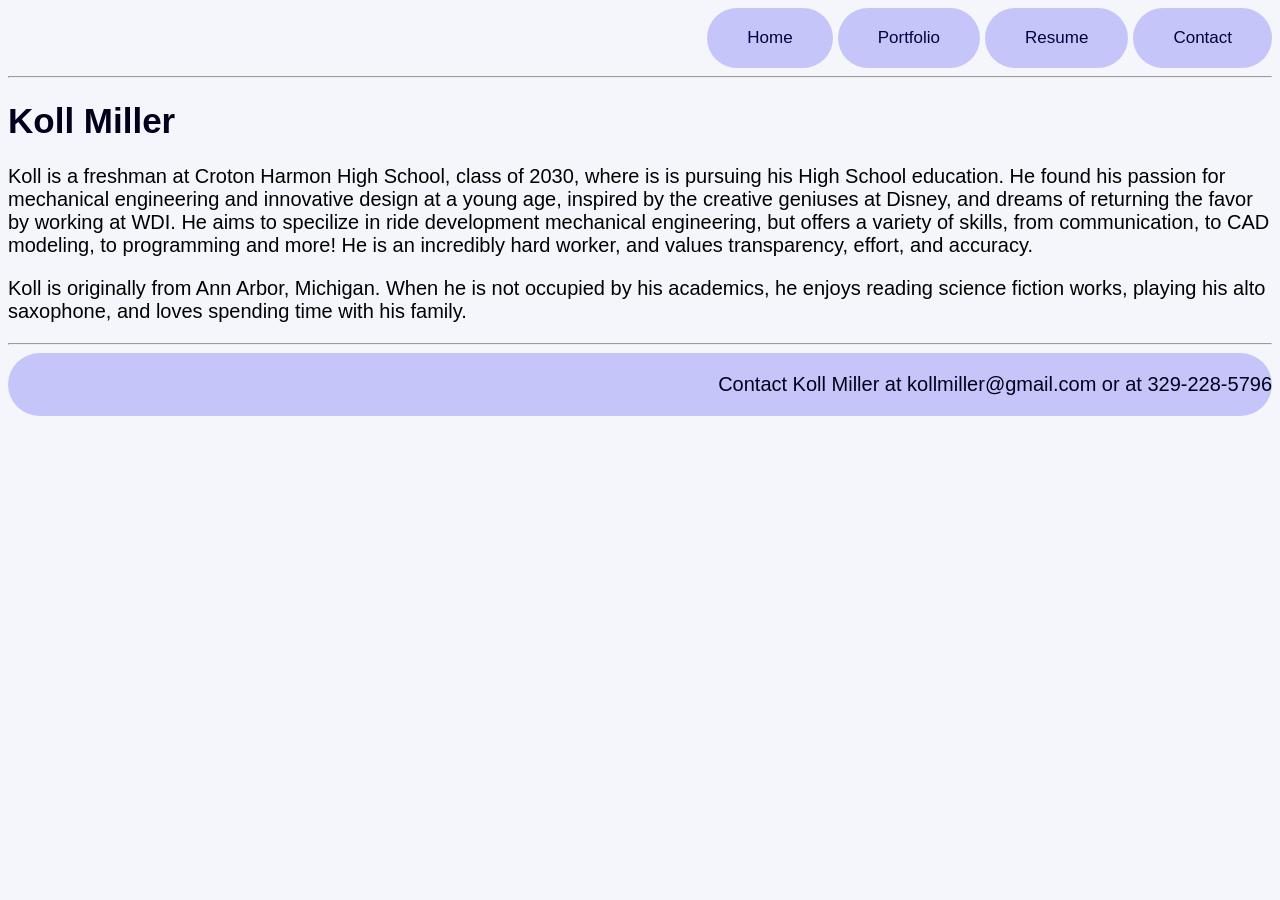
==== index.html @ 0f29347b "update" ====
<!DOCTYPE html>
<html lang="english">
    <header>
        <div class="button-row">
  <button ><a style= "color: rgb(1, 2, 65); text-decoration: none;" href="index.html">Home</a></button>
  <button ><a style="text-decoration: none; color: rgb(1, 2, 65);" href="portfolio.html">Portfolio</a></button>
  <button ><a style="text-decoration: none; color: rgb(1, 2, 65);" href="resume.html">Resume</a></button>
<button ><a style="text-decoration: none;color: rgb(1, 2, 65);" href="contacts.html">Contact</a></button>
</div> 
</header>
<hr>
<head>
    <meta charset="UTF-8">
    <meta name="viewport" content="width=device-width, initial-scale=1.0">
    <link rel="stylesheet" href="style.css">
    <title>Home</title>
</head>
<body>
    <h1>Koll Miller</h1>
    <p>Koll is a freshman at Croton Harmon High School, class of 2030, where is is pursuing his High School education.
         He found his passion for mechanical engineering and innovative design at a young age, inspired by the creative
          geniuses at Disney, and dreams of returning the favor by working at WDI. He aims to specilize in ride 
          development mechanical engineering, but offers a variety of skills, from communication, to CAD modeling,
           to programming and more! He is an incredibly hard worker, and values transparency, effort, and accuracy.</p>
<p>Koll is originally from Ann Arbor, Michigan. When he is not occupied by his academics, he enjoys reading science 
    fiction works, playing his alto saxophone, and loves spending time with his family.</p>
    <p></p>
        </body>
        <hr>
        <div class="scrolling-bar">
    <div class="scrolling-text">
        <p>Contact Koll Miller at kollmiller@gmail.com or at 329-228-5796</p>
</div>
</div>
</html>
---- style.css ----
html {
    font-family: 'Franklin Gothic Medium', 'Arial Narrow', Arial, sans-serif;
background-color: #f5f6fc;}
div {text-align: right; font-size: large;}
button {border-radius: 50px;color:rgb(1, 2, 65);border: none;
    background-color: #c6c5fa;font-size: 17px;padding: 20px 40px;}
h1 {color: rgb(0, 0, 29); text-spacing-trim: 20px; font-size: 35px;}
p {font-size: 20px;}
a {text-decoration: none;border-radius: 50px; color: rgb(0, 0, 29);}
a:hover {background-color: #c6c5fa; padding: 20px 40px;}
.scrolling-bar {
  width: 100%;
  overflow: hidden;
  background-color: #c6c5fa;
  border-radius: 50px;
  color: rgb(0, 0, 29);
  font-size: 20px;
}
.scrolling-text {
  white-space: nowrap;
  animation: scroll-text 15s linear infinite;
}
@keyframes scroll-text {
  0% { transform: translateX(100%); }
  100% { transform: translateX(-100%); }
}
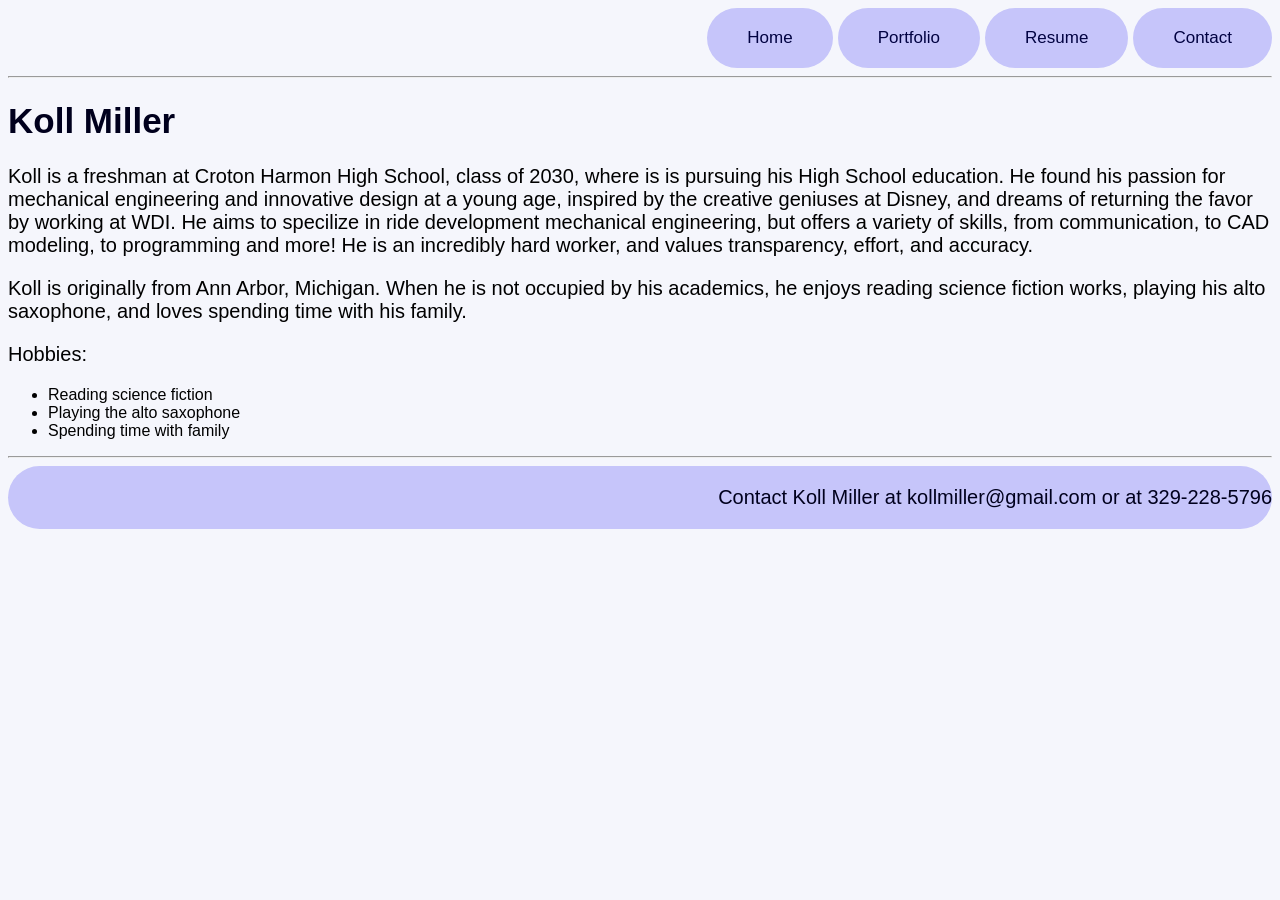
==== commit b305404b: "update" ====
--- a/index.html
+++ b/index.html
@@ -24,12 +24,17 @@
            to programming and more! He is an incredibly hard worker, and values transparency, effort, and accuracy.</p>
 <p>Koll is originally from Ann Arbor, Michigan. When he is not occupied by his academics, he enjoys reading science 
     fiction works, playing his alto saxophone, and loves spending time with his family.</p>
-    <p></p>
-        </body>
-        <hr>
-        <div class="scrolling-bar">
-    <div class="scrolling-text">
-        <p>Contact Koll Miller at kollmiller@gmail.com or at 329-228-5796</p>
-</div>
-</div>
+    <p>Hobbies:</p>
+    <ul>
+        <li>Reading science fiction</li>
+        <li>Playing the alto saxophone</li>
+        <li>Spending time with family</li>
+    </ul>
+</body>
+<hr>
+    <div class="scrolling-bar">
+        <div class="scrolling-text">
+            <p>Contact Koll Miller at kollmiller@gmail.com or at 329-228-5796</p>
+        </div>
+    </div>
 </html>
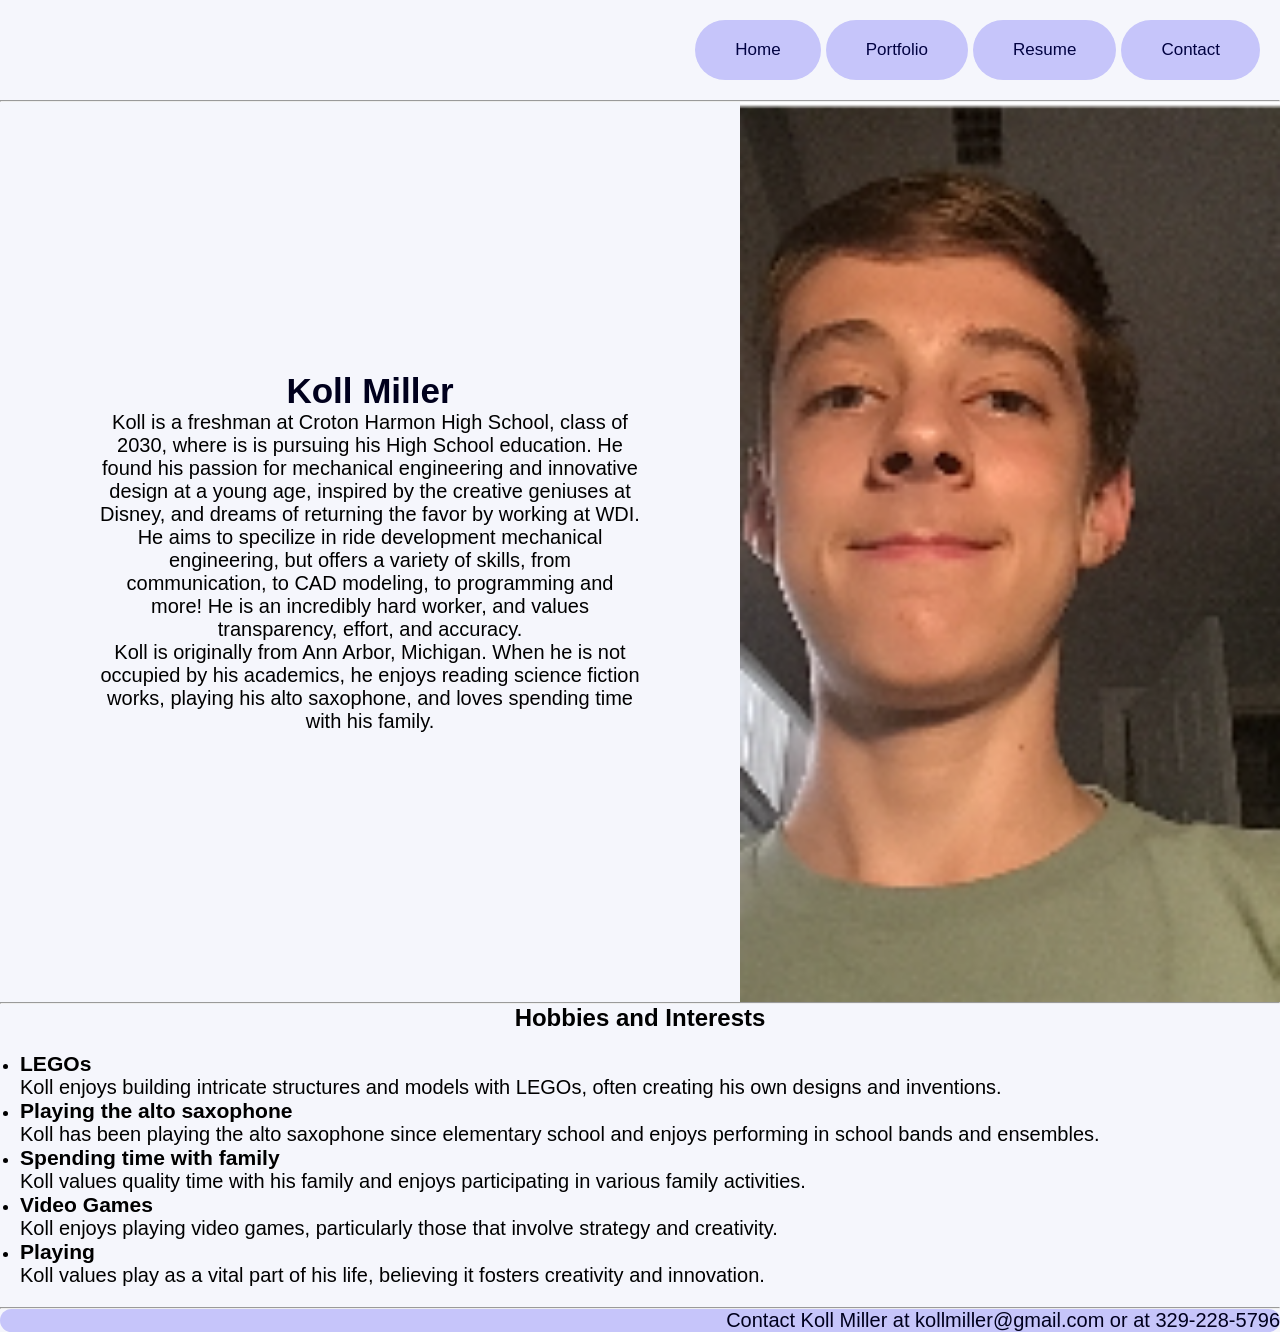
==== commit 1e51cd10: "update" ====
--- a/index.html
+++ b/index.html
@@ -1,7 +1,7 @@
 <!DOCTYPE html>
 <html lang="english">
     <header>
-        <div class="button-row">
+        <div class="button-row" style="padding: 20px;">
   <button ><a style= "color: rgb(1, 2, 65); text-decoration: none;" href="index.html">Home</a></button>
   <button ><a style="text-decoration: none; color: rgb(1, 2, 65);" href="portfolio.html">Portfolio</a></button>
   <button ><a style="text-decoration: none; color: rgb(1, 2, 65);" href="resume.html">Resume</a></button>
@@ -16,20 +16,100 @@
     <title>Home</title>
 </head>
 <body>
-    <h1>Koll Miller</h1>
-    <p>Koll is a freshman at Croton Harmon High School, class of 2030, where is is pursuing his High School education.
-         He found his passion for mechanical engineering and innovative design at a young age, inspired by the creative
-          geniuses at Disney, and dreams of returning the favor by working at WDI. He aims to specilize in ride 
-          development mechanical engineering, but offers a variety of skills, from communication, to CAD modeling,
-           to programming and more! He is an incredibly hard worker, and values transparency, effort, and accuracy.</p>
-<p>Koll is originally from Ann Arbor, Michigan. When he is not occupied by his academics, he enjoys reading science 
+
+ <style>
+        * {
+            margin: 0;
+            padding: 0;
+            box-sizing: border-box;
+        }
+        .split-container {
+            display: flex;
+            width: 100%;
+            height: 100vh; 
+        }
+        .text-half {
+            flex: 1;
+            display: flex;
+            flex-direction: column;
+            justify-content: center;
+            align-items: center;
+            padding: 40px; 
+            background-color: #f5f6fc; 
+        }
+        .image-half {
+            flex: 1;
+        }
+        .image-half img {
+            width: 100%;
+            height: 100%;
+            object-fit: cover;
+            border: none;
+            display: block;
+        }
+        @media (max-width: 768px) {
+            .split-container {
+                flex-direction: column;
+                height: auto;
+            }
+            .image-half {
+                height: 50vh;
+            }
+        }
+
+    </style>
+</head>
+<body>
+
+    <div class="split-container">
+
+        <div class="text-half" style ="text-align: center; padding: 100px;">
+            <h1>Koll Miller</h1>
+            <p>Koll is a freshman at Croton Harmon High School, class of 2030, where is is pursuing his High School education.
+     He found his passion for mechanical engineering and innovative design at a young age, inspired by the creative
+      geniuses at Disney, and dreams of returning the favor by working at WDI. He aims to specilize in ride
+      development mechanical engineering, but offers a variety of skills, from communication, to CAD modeling,
+     to programming and more! He is an incredibly hard worker, and values transparency, effort, and accuracy.</p>
+<p>Koll is originally from Ann Arbor, Michigan. When he is not occupied by his academics, he enjoys reading science
     fiction works, playing his alto saxophone, and loves spending time with his family.</p>
-    <p>Hobbies:</p>
+
+        </div>
+
+    
+        <div class="image-half">
+            <img src="./media/Screenshot 2026-07-16 104221.png" alt="Koll Miller">
+        </div>
+</div>
+<hr>
+    <h2 style="text-align: center;">Hobbies and Interests</h2>
+    <div style="padding: 20px; text-align: left;">
     <ul>
-        <li>Reading science fiction</li>
-        <li>Playing the alto saxophone</li>
-        <li>Spending time with family</li>
+        <li>
+            <h3>LEGOs</h3>
+            <p>Koll enjoys building intricate structures and models with LEGOs, often creating his 
+                own designs and inventions.</p>
+        </li>
+        <li>
+            <h3>Playing the alto saxophone</h3>
+            <p>Koll has been playing the alto saxophone since elementary school and enjoys performing in 
+                school bands and ensembles.</p>
+        </li>
+        <li>
+            <h3>Spending time with family</h3>
+            <p>Koll values quality time with his family and enjoys participating in various family 
+                activities.</p>
+        </li>
+        <li>
+            <h3>Video Games</h3>
+            <p>Koll enjoys playing video games, particularly those that involve strategy and creativity.</p>
+        </li>
+        <li>
+            <h3>Playing</h3>
+            <p>Koll values play as a vital part of his life, believing it fosters creativity and 
+                innovation.</p>
+        </li>
     </ul>
+    </div>
 </body>
 <hr>
     <div class="scrolling-bar">
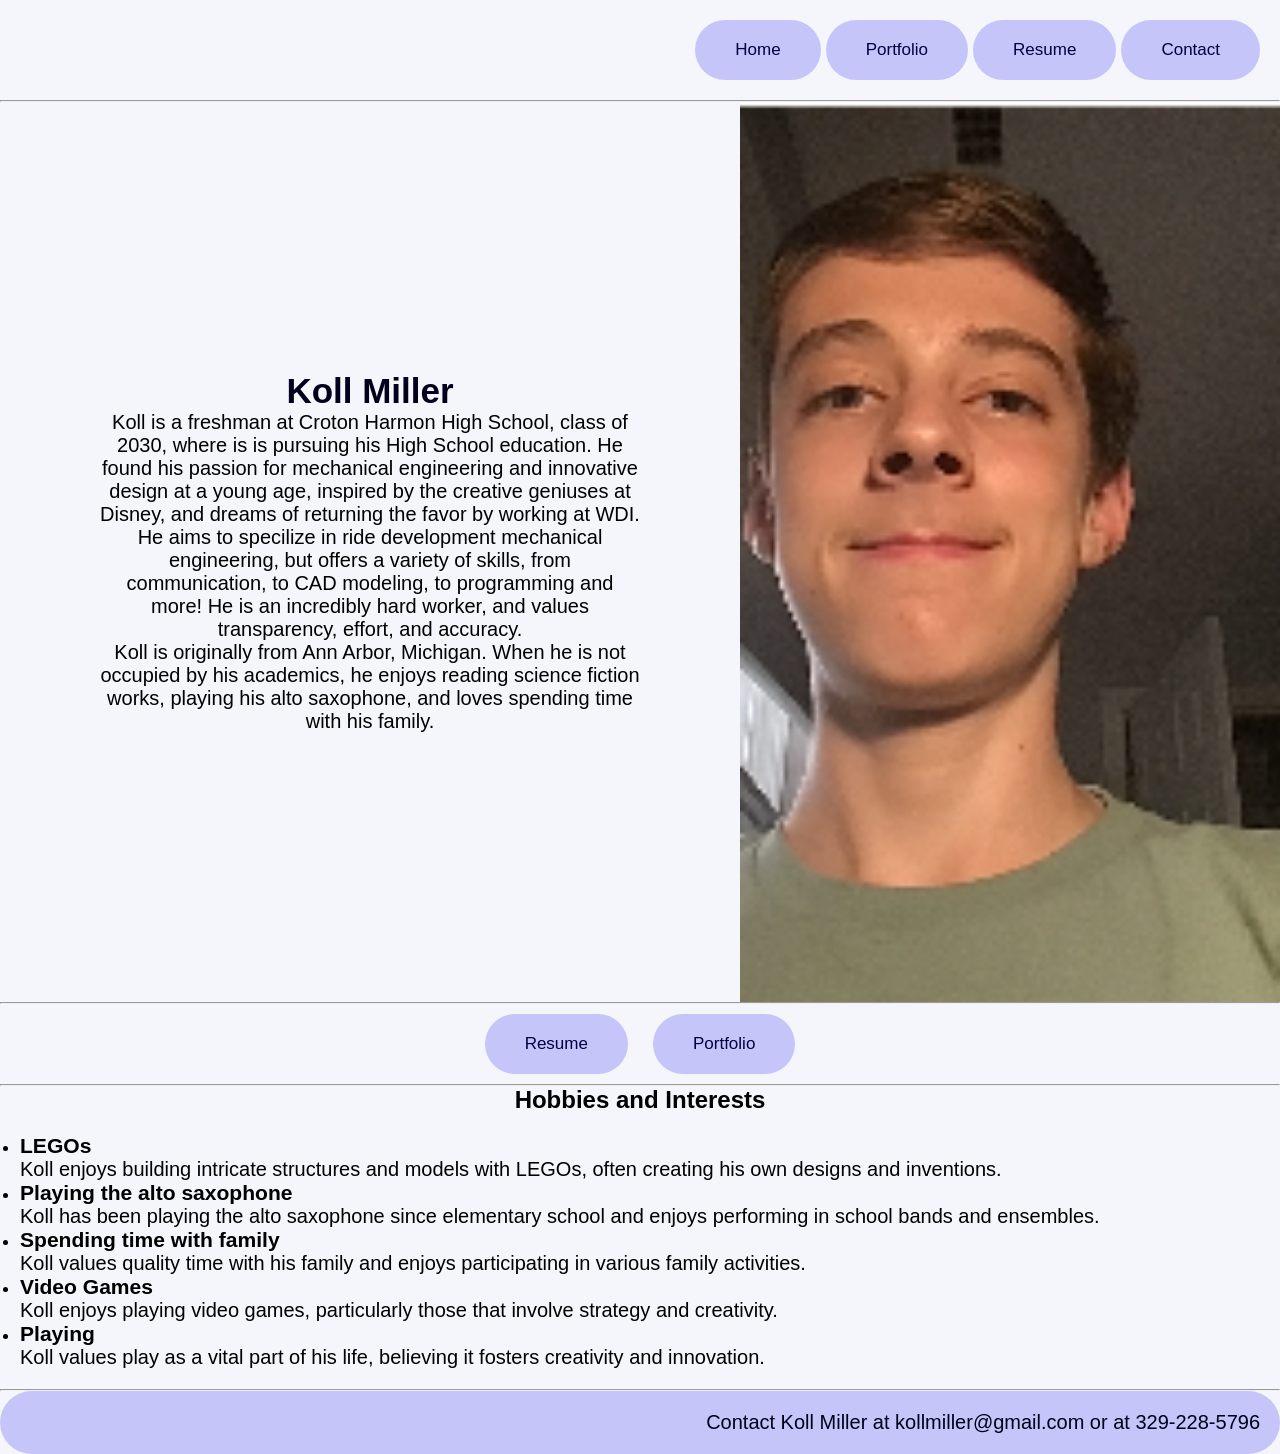
==== commit 9e1e84d5: "update" ====
--- a/index.html
+++ b/index.html
@@ -81,6 +81,12 @@
         </div>
 </div>
 <hr>
+<div style="text-align: center;">
+    <button style="margin: 10px;"><a style="text-decoration: none; color: rgb(1, 2, 65);" href="resume.html">Resume</a></button>
+    <button style="margin: 10px;"><a style="text-decoration: none; color: rgb(1, 2, 65);" href="portfolio.html">Portfolio</a></button>
+</div>
+
+<hr>
     <h2 style="text-align: center;">Hobbies and Interests</h2>
     <div style="padding: 20px; text-align: left;">
     <ul>
@@ -112,7 +118,7 @@
     </div>
 </body>
 <hr>
-    <div class="scrolling-bar">
+    <div class="scrolling-bar" style="padding: 20px;">
         <div class="scrolling-text">
             <p>Contact Koll Miller at kollmiller@gmail.com or at 329-228-5796</p>
         </div>
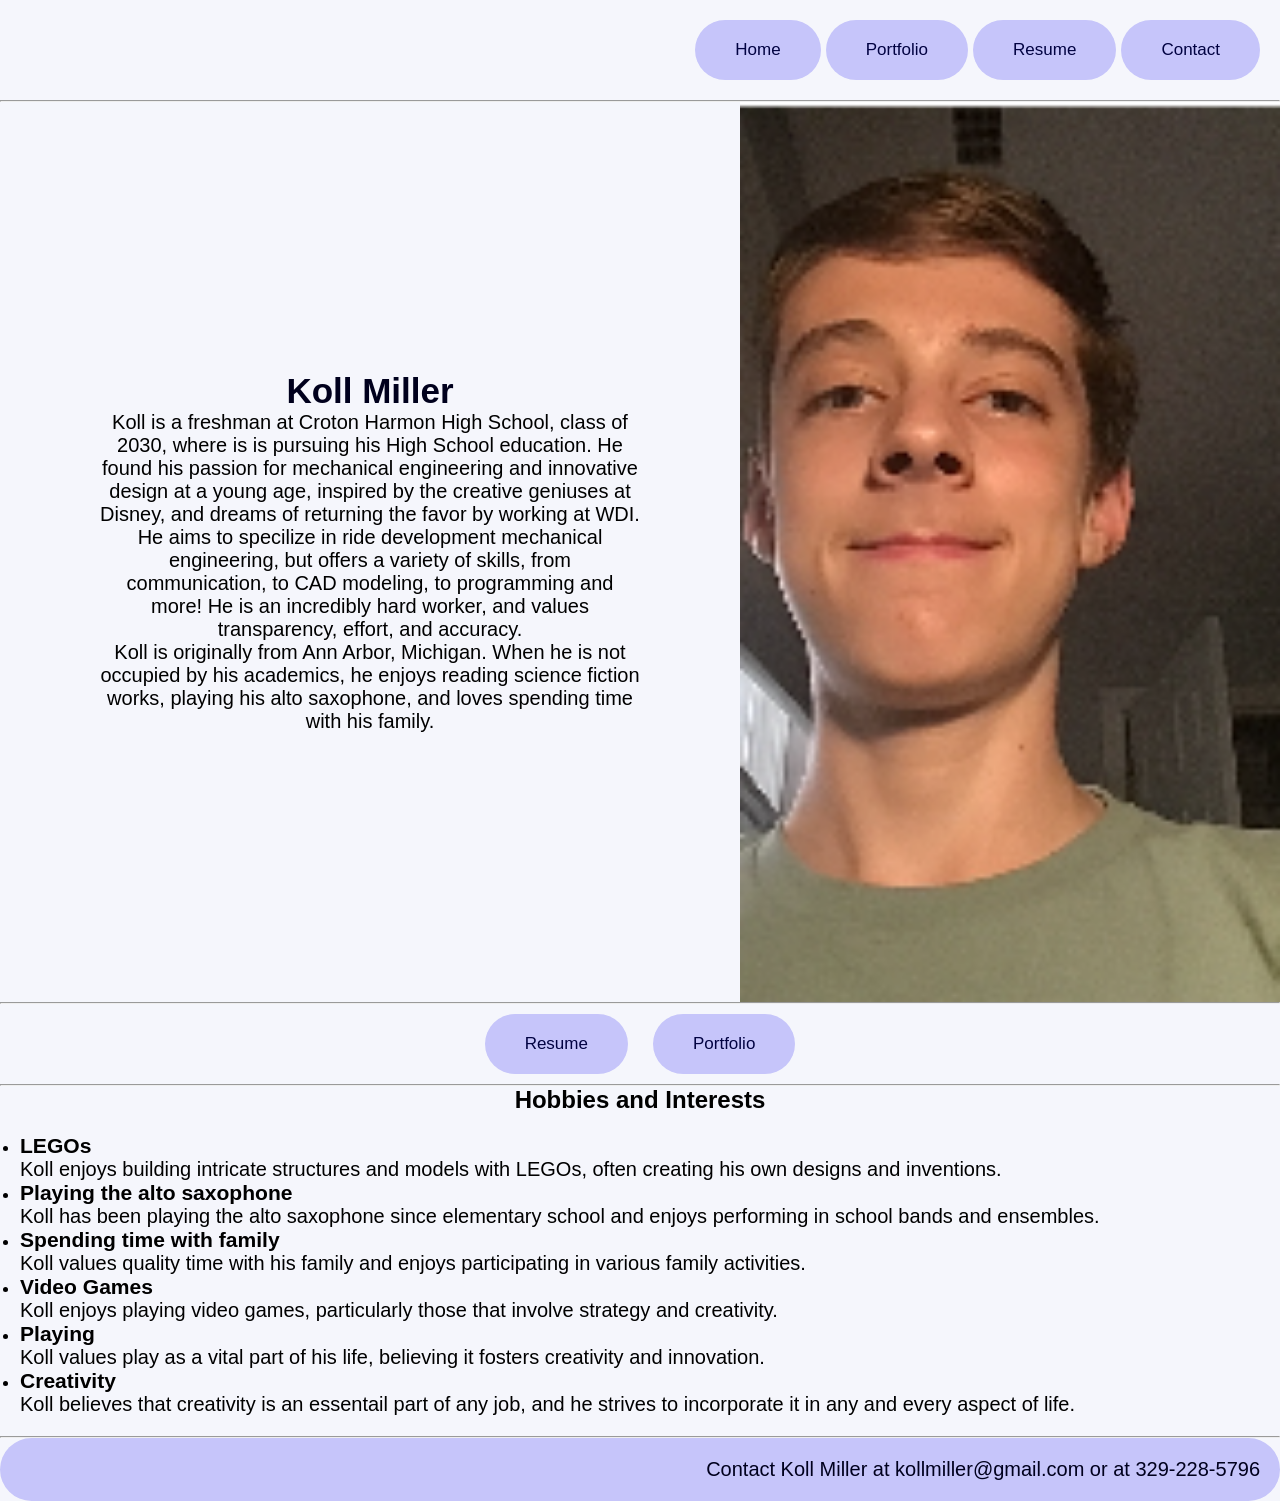
==== commit 035c7202: "updates" ====
--- a/index.html
+++ b/index.html
@@ -114,6 +114,11 @@
             <p>Koll values play as a vital part of his life, believing it fosters creativity and 
                 innovation.</p>
         </li>
+        <li>
+            <h3>Creativity</h3>
+            <p>Koll believes that creativity is an essentail part of any job, and he strives to incorporate
+                 it in any and every aspect of life.</p>
+        </li>
     </ul>
     </div>
 </body>
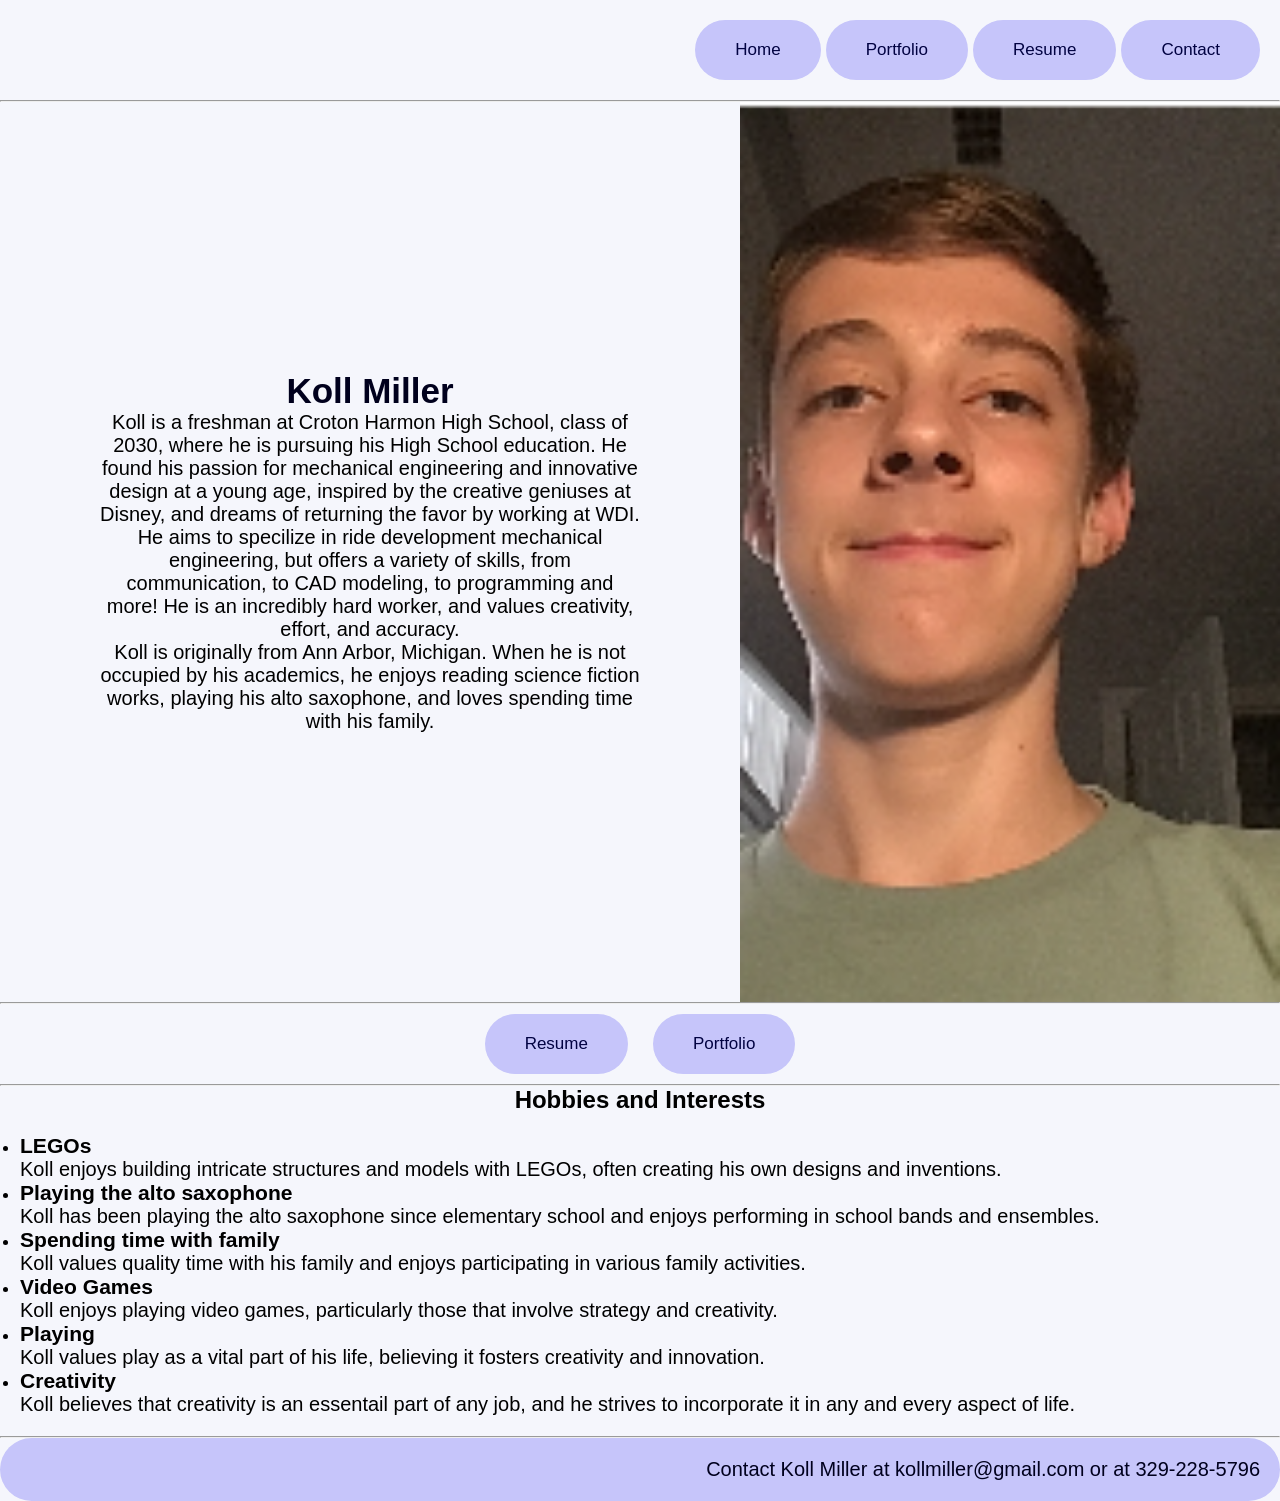
==== commit 302e11ef: "update" ====
--- a/index.html
+++ b/index.html
@@ -65,11 +65,11 @@
 
         <div class="text-half" style ="text-align: center; padding: 100px;">
             <h1>Koll Miller</h1>
-            <p>Koll is a freshman at Croton Harmon High School, class of 2030, where is is pursuing his High School education.
+            <p>Koll is a freshman at Croton Harmon High School, class of 2030, where he is pursuing his High School education.
      He found his passion for mechanical engineering and innovative design at a young age, inspired by the creative
       geniuses at Disney, and dreams of returning the favor by working at WDI. He aims to specilize in ride
       development mechanical engineering, but offers a variety of skills, from communication, to CAD modeling,
-     to programming and more! He is an incredibly hard worker, and values transparency, effort, and accuracy.</p>
+     to programming and more! He is an incredibly hard worker, and values creativity, effort, and accuracy.</p>
 <p>Koll is originally from Ann Arbor, Michigan. When he is not occupied by his academics, he enjoys reading science
     fiction works, playing his alto saxophone, and loves spending time with his family.</p>
 
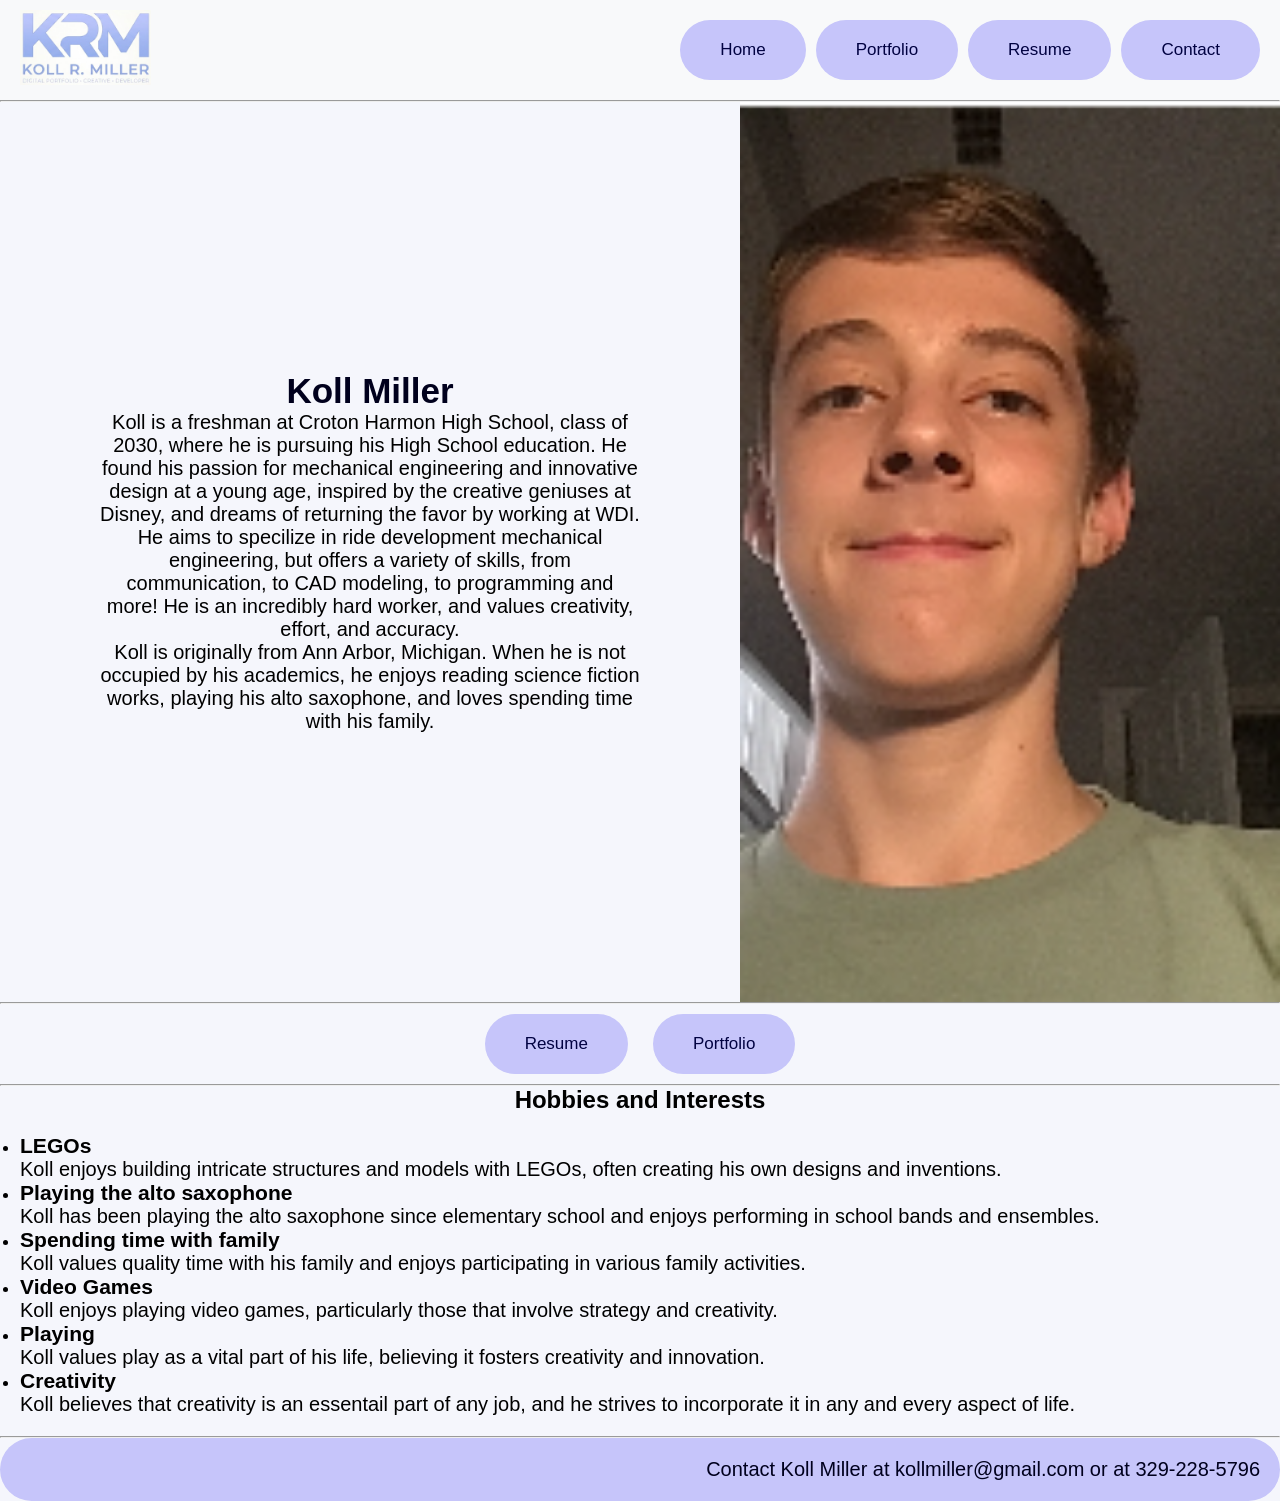
==== commit efff1635: "update" ====
--- a/index.html
+++ b/index.html
@@ -1,13 +1,30 @@
+
 <!DOCTYPE html>
-<html lang="english">
-    <header>
-        <div class="button-row" style="padding: 20px;">
-  <button ><a style= "color: rgb(1, 2, 65); text-decoration: none;" href="index.html">Home</a></button>
+<html lang="en">
+<head>
+    <style>
+        .header-container {
+            display: flex;
+            justify-content: space-between;
+            align-items: center;
+            padding: 10px 20px;
+            background-color: #f8f9fa;
+        }
+        .logo img { height: 75px; }
+        .button-group { display: flex; gap: 10px; }
+    </style>
+</head>
+<body>
+    <header class="header-container">
+        <div class="logo"><img src="./media/Screenshot 2026-07-22 110419.png" alt="Logo"></div>
+        <div class="button-group">
+            <button ><a style= "color: rgb(1, 2, 65); text-decoration: none;" href="index.html">Home</a></button>
   <button ><a style="text-decoration: none; color: rgb(1, 2, 65);" href="portfolio.html">Portfolio</a></button>
   <button ><a style="text-decoration: none; color: rgb(1, 2, 65);" href="resume.html">Resume</a></button>
 <button ><a style="text-decoration: none;color: rgb(1, 2, 65);" href="contacts.html">Contact</a></button>
-</div> 
-</header>
+        </div>
+    </header>
+</body>
 <hr>
 <head>
     <meta charset="UTF-8">
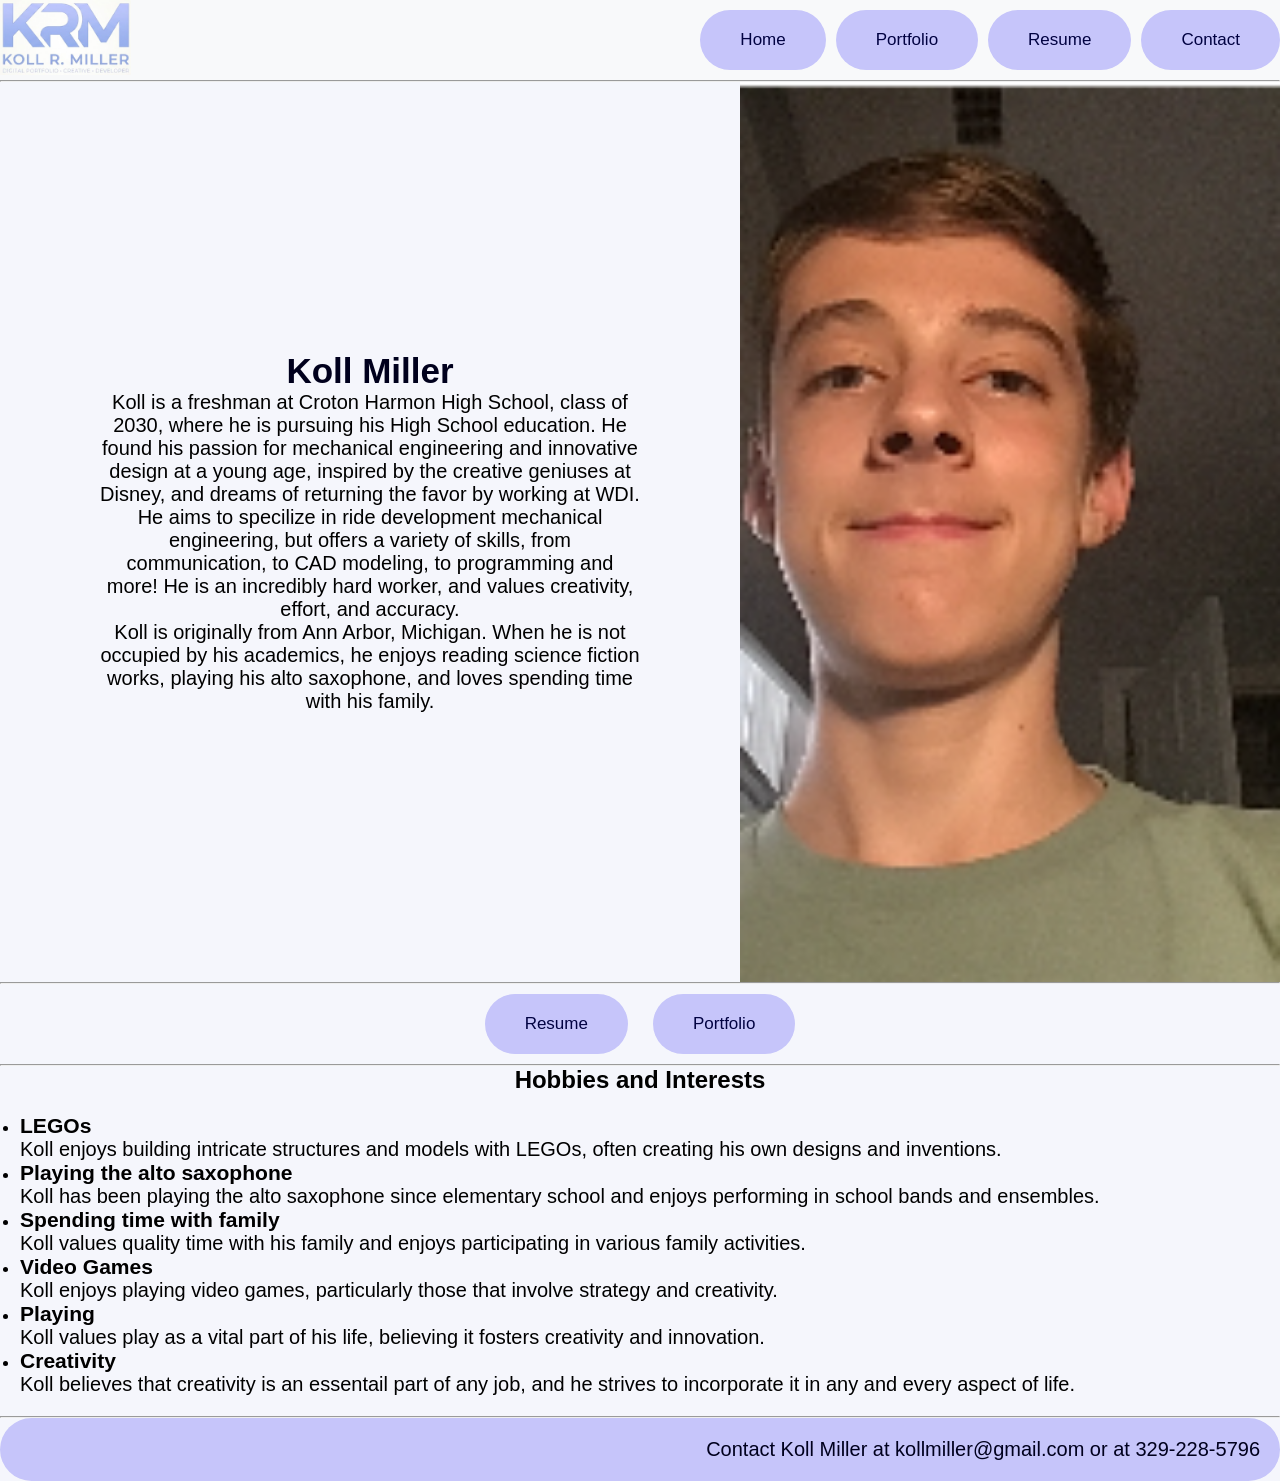
==== commit b530c3b2: "update" ====
--- a/index.html
+++ b/index.html
@@ -7,7 +7,6 @@
             display: flex;
             justify-content: space-between;
             align-items: center;
-            padding: 10px 20px;
             background-color: #f8f9fa;
         }
         .logo img { height: 75px; }
